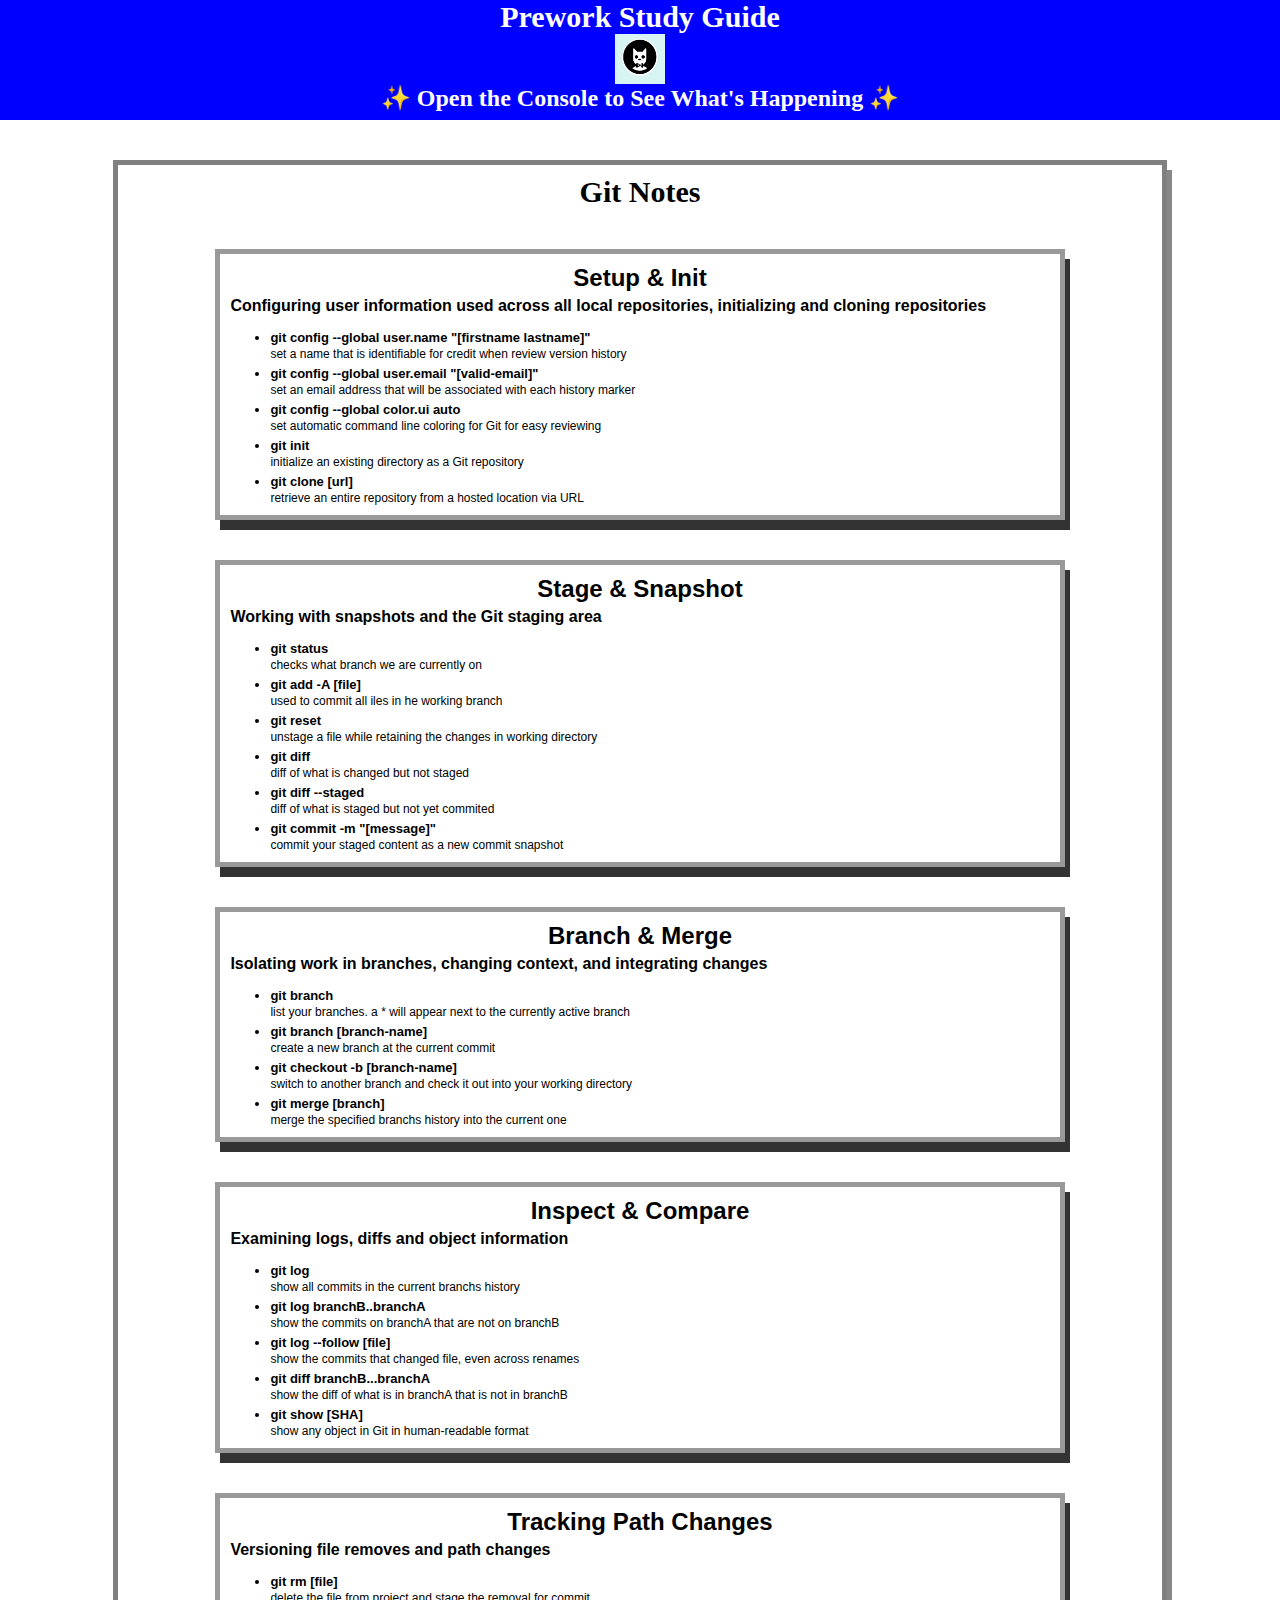
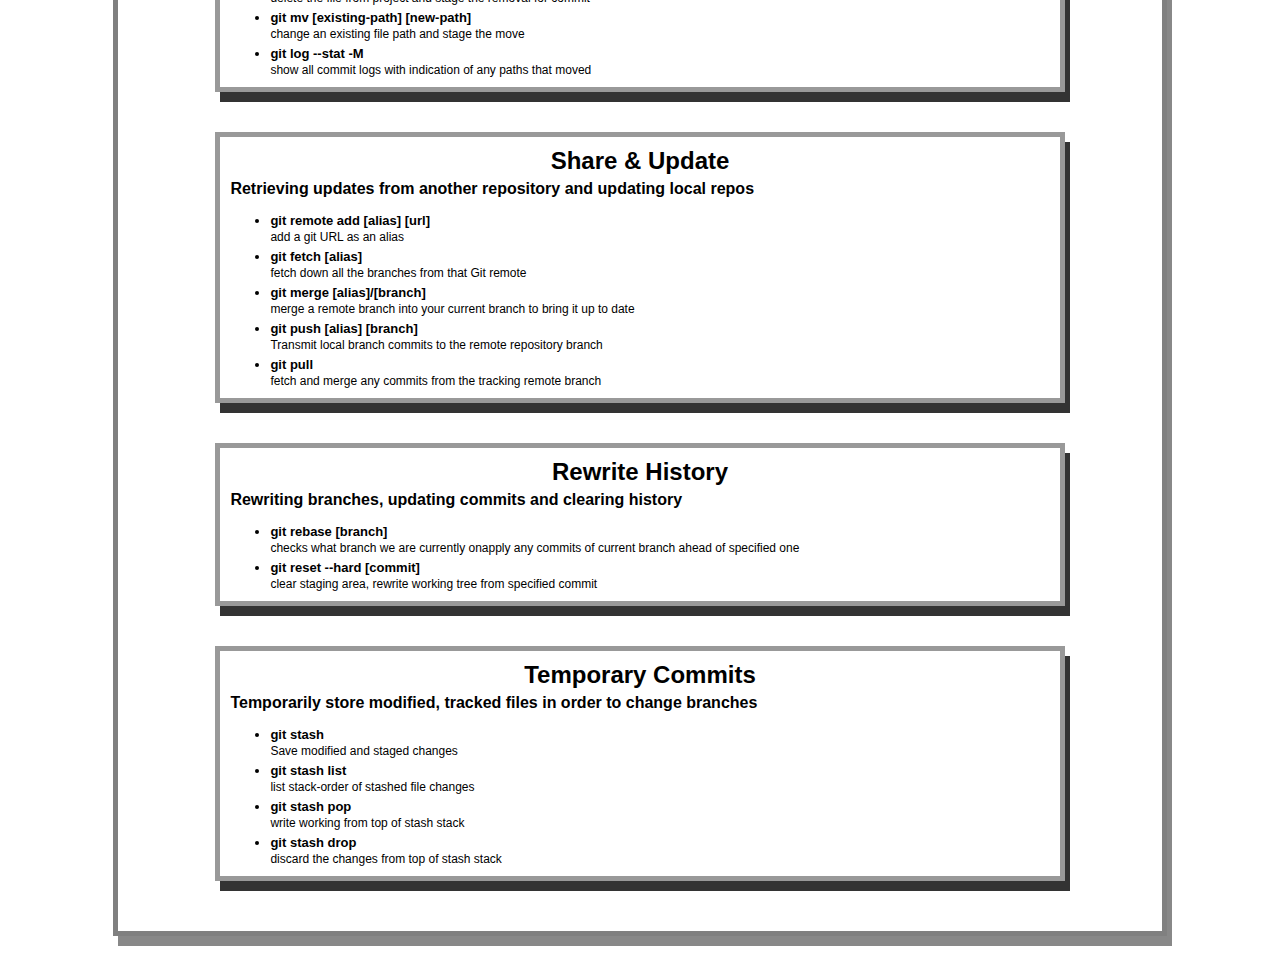
==== gitnotes.html @ 5f6956b2 "extra pages / css" ====
<!DOCTYPE html>
<html lang="en">
<head>
    <meta charset="UTF-8">
    <meta http-equiv="X-UA-Compatible" content="IE=edge">
    <meta name="viewport" content="width=device-width, initial-scale=1.0">
    <title>Git Notes</title>
    <link rel="stylesheet" href="./assets/style.css">
    <link rel="stylesheet" href="./assets/style2.css">
</head>
<body>
    <header id="top">
      <h1>Prework Study Guide</h1>
      <img src="./assets/bowtie-cat.png" alt="Profile image of cat wearing a bow tie." />
      <h2>✨ Open the Console to See What's Happening ✨</h2>
    </header>
    <main>
      <!-- Student code goes here -->
      <section class="card">
        <h1>Git Notes</h1>
        <div class="gitnotes">
            <h2>Setup & Init</h2>
            <h4>Configuring user information used across all local repositories, initializing and cloning repositories</h4>
            <ul>
            <li>git config --global user.name "[firstname lastname]"</li>set a name that is identifiable for credit when review version history 
            <li>git config --global user.email "[valid-email]" </li>set an email address that will be associated with each history marker
            <li>git config --global color.ui auto </li>set automatic command line coloring for Git for easy reviewing
            <li>git init </li>initialize an existing directory as a Git repository
            <li>git clone [url] </li>retrieve an entire repository from a hosted location via URL
            </ul>
        </div>
        <div class="gitnotes">
            <h2>Stage & Snapshot</h2>
            <h4>Working with snapshots and the Git staging area</h4>
            <ul>
            <li>git status </li>checks what branch we are currently on
            <li>git add -A [file] </li>used to commit all iles in he working branch
            <li>git reset </li>unstage a file while retaining the changes in working directory
            <li>git diff </li>diff of what is changed but not staged
            <li>git diff --staged </li>diff of what is staged but not yet commited
            <li>git commit -m "[message]" </li>commit your staged content as a new commit snapshot
            </ul>
        </div>
        <div class="gitnotes">
            <h2>Branch & Merge</h2>
            <h4>Isolating work in branches, changing context, and integrating changes</h4>
            <ul>
            <li>git branch </li>list your branches. a * will appear next to the currently active branch
            <li>git branch [branch-name] </li>create a new branch at the current commit
            <li>git checkout -b [branch-name] </li>switch to another branch and check it out into your working directory
            <li>git merge [branch]</li>merge the specified branchs history into the current one
            </ul>
        </div>
        <div class="gitnotes">
            <h2>Inspect & Compare</h2>
            <h4>Examining logs, diffs and object information</h4>
            <ul>
            <li>git log </li>show all commits in the current branchs history
            <li>git log branchB..branchA </li>show the commits on branchA that are not on branchB
            <li>git log --follow [file] </li>show the commits that changed file, even across renames
            <li>git diff branchB...branchA </li>show the diff of what is in branchA that is not in branchB
            <li>git show [SHA] </li>show any object in Git in human-readable format
            </ul>
        </div>
        <div class="gitnotes">
            <h2>Tracking Path Changes</h2>
            <h4>Versioning file removes and path changes</h4>
            <ul>
            <li>git rm [file] </li>delete the file from project and stage the removal for commit
            <li>git mv [existing-path] [new-path] </li>change an existing file path and stage the move
            <li>git log --stat -M </li>show all commit logs with indication of any paths that moved
            </ul>
        </div>
        <div class="gitnotes">
            <h2>Share & Update</h2>
            <h4>Retrieving updates from another repository and updating local repos</h4>
            <ul>
            <li>git remote add [alias] [url] </li>add a git URL as an alias
            <li>git fetch [alias] </li>fetch down all the branches from that Git remote
            <li>git merge [alias]/[branch] </li>merge a remote branch into your current branch to bring it up to date
            <li>git push [alias] [branch] </li>Transmit local branch commits to the remote repository branch
            <li>git pull </li>fetch and merge any commits from the tracking remote branch
            </ul>
        </div>
        <div class="gitnotes">
            <h2>Rewrite History</h2>
            <h4>Rewriting branches, updating commits and clearing history</h4>
            <ul>
            <li>git rebase [branch] </li>checks what branch we are currently onapply any commits of current branch ahead of specified one
            <li>git reset --hard [commit] </li>clear staging area, rewrite working tree from specified commit
            </ul>
        </div>
        <div class="gitnotes">
            <h2>Temporary Commits</h2>
            <h4>Temporarily store modified, tracked files in order to change branches</h4>
            <ul>
            <li>git stash </li>Save modified and staged changes
            <li>git stash list </li>list stack-order of stashed file changes
            <li>git stash pop </li>write working from top of stash stack
            <li>git stash drop </li>discard the changes from top of stash stack
            </ul>
        </div>
      </section>
    </main>
</body>
</html>
---- assets/style.css ----
* {
    margin: 0;
    padding: 0;
}

header, footer {
    width: 100%;
    height: 120px;
    background-color: blue;
    color: white;
}

h1, h2 {
    text-align: center;
}

img {
    display: block;
    height: 50px;
    width: 50px;
    margin-left: auto;
    margin-right: auto;
}

ul {
    padding-left: 40px;
    font-size: 20px;
}

p {
    text-align: center;
    font-size: 30px;
}

.card {
    width: 80%;
    margin: 40px auto;
    padding: 10px;
    border: 5px solid gray;
    box-shadow: 5px 10px #888888;
}
---- assets/style2.css ----
h1 {
    font-size: 30px;
}

h4 {
    padding-bottom: 10px;
    padding-top: 5px;
}

ul {
    padding-left: 40px;
    font-size: 12px;
}

.gitnotes {
    width: 80%;
    margin: 40px auto;
    padding: 10px;
    border: 5px solid #999;
    box-shadow: 5px 10px #333;
    font-family: Arial, Helvetica, sans-serif;
}

.gitnotes li {
    font-weight: bold;
    padding-top: 5px;
    padding-bottom: 2px;
    font-size: 13px;
}
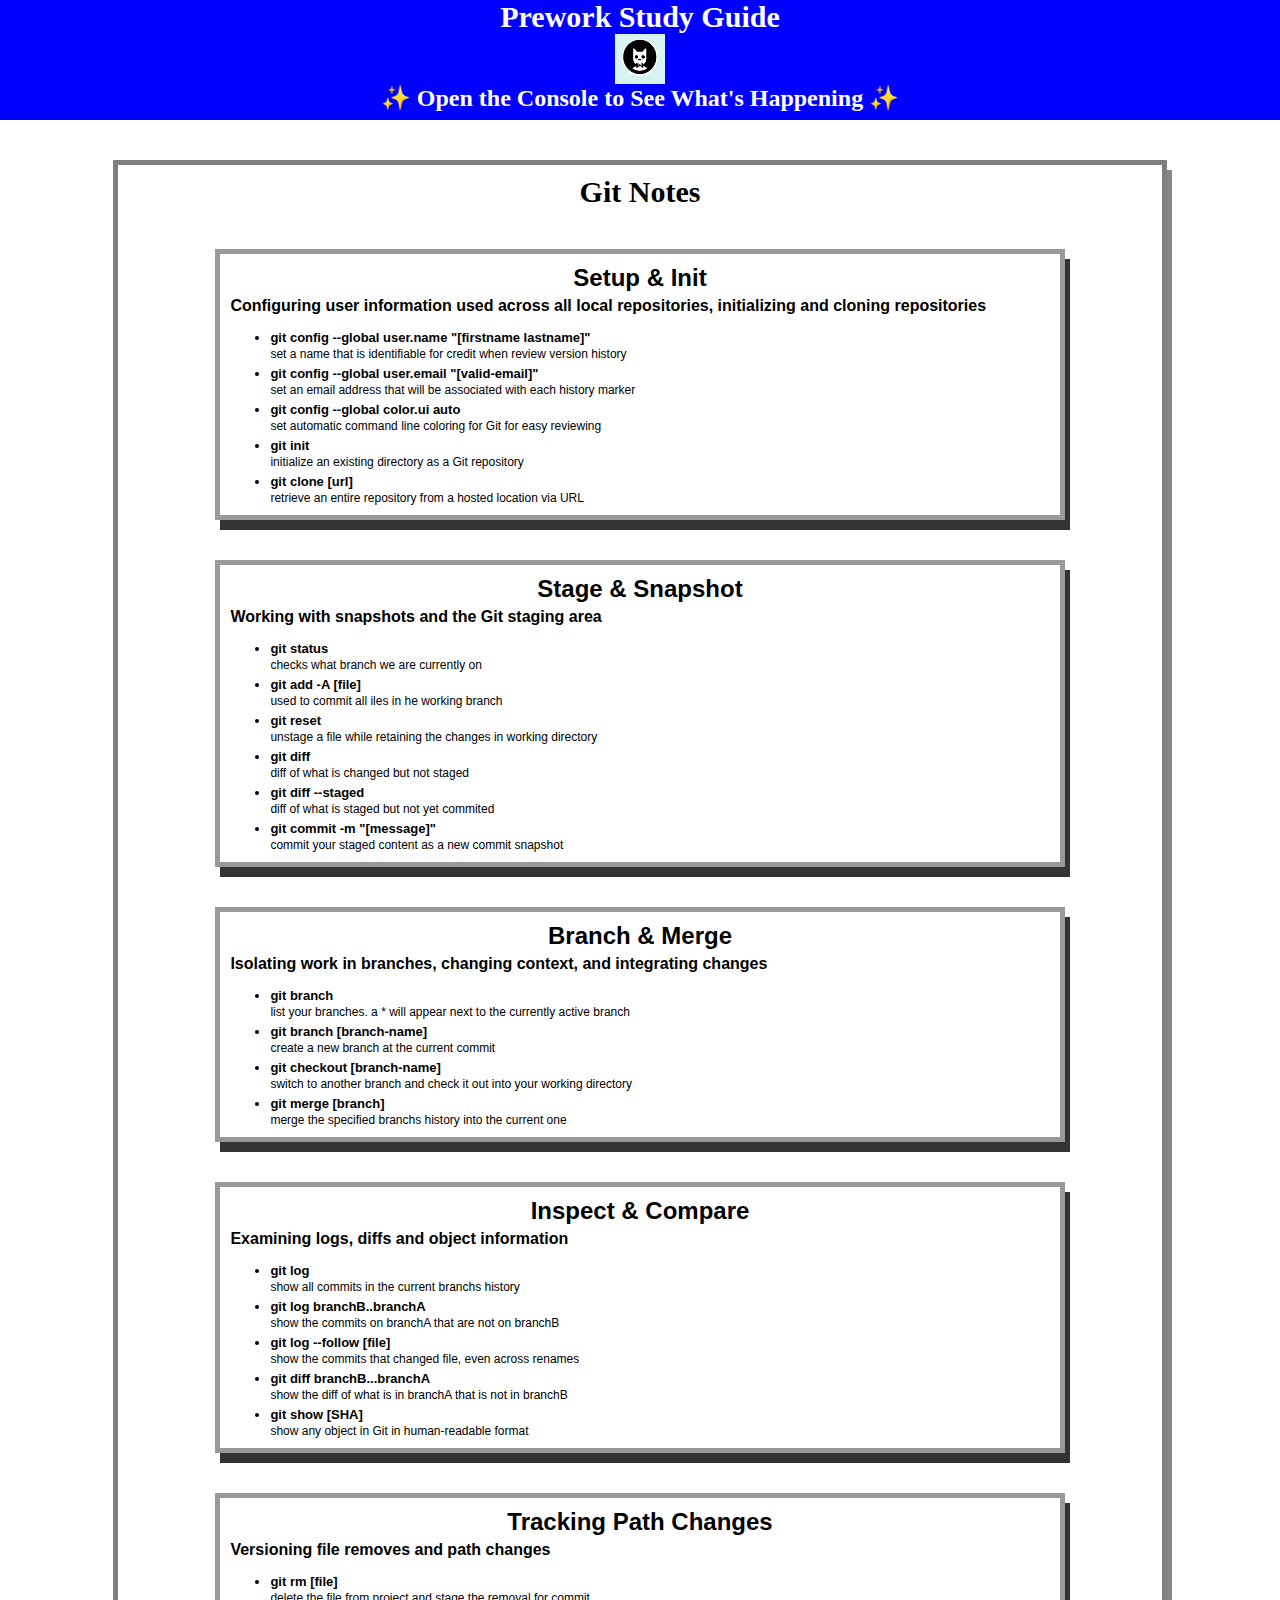
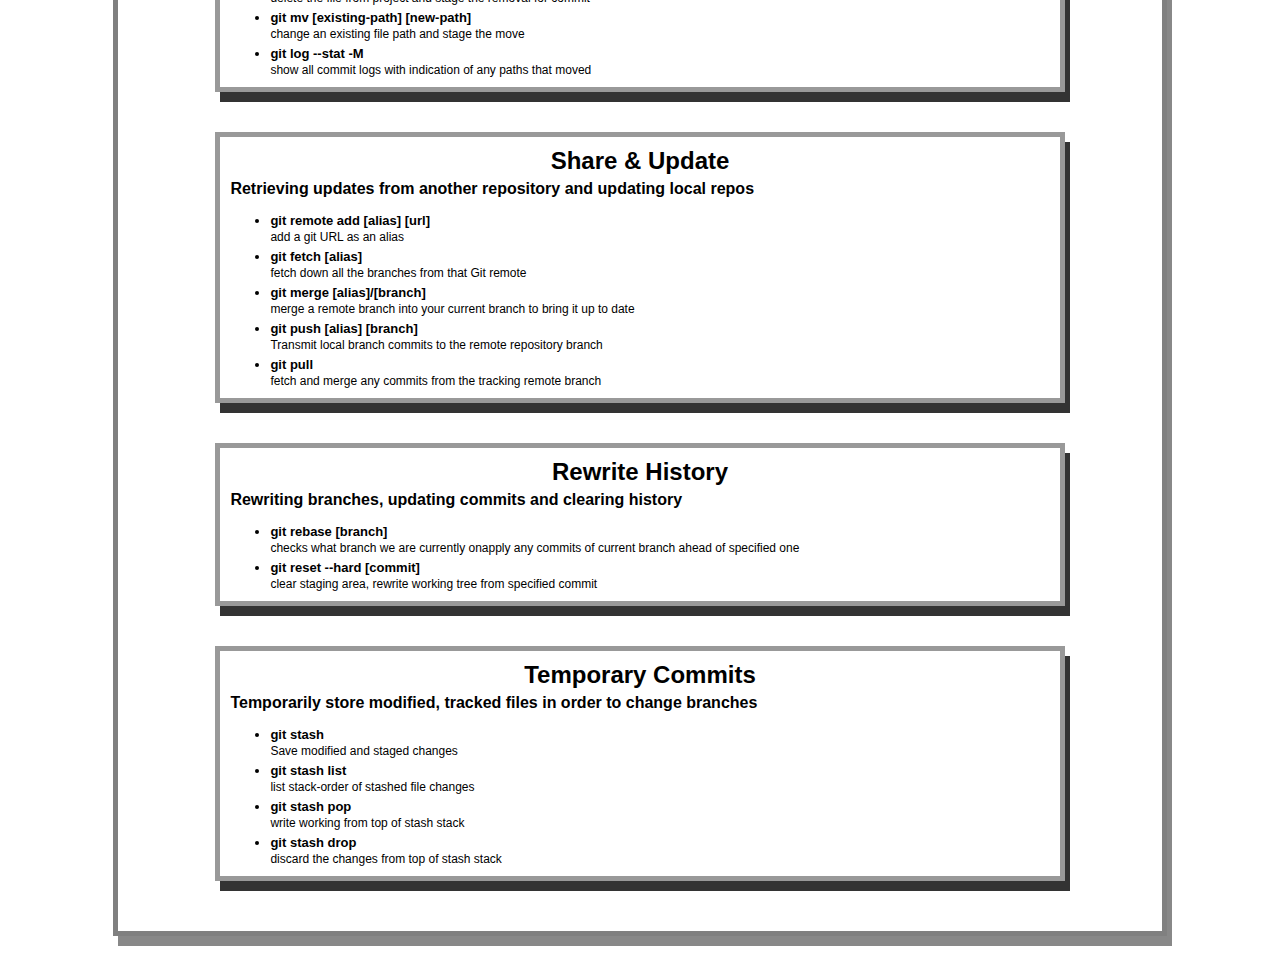
==== commit ae6a6a4c: "updated gitnotes.html" ====
--- a/gitnotes.html
+++ b/gitnotes.html
@@ -47,7 +47,7 @@
             <ul>
             <li>git branch </li>list your branches. a * will appear next to the currently active branch
             <li>git branch [branch-name] </li>create a new branch at the current commit
-            <li>git checkout -b [branch-name] </li>switch to another branch and check it out into your working directory
+            <li>git checkout [branch-name] </li>switch to another branch and check it out into your working directory
             <li>git merge [branch]</li>merge the specified branchs history into the current one
             </ul>
         </div>
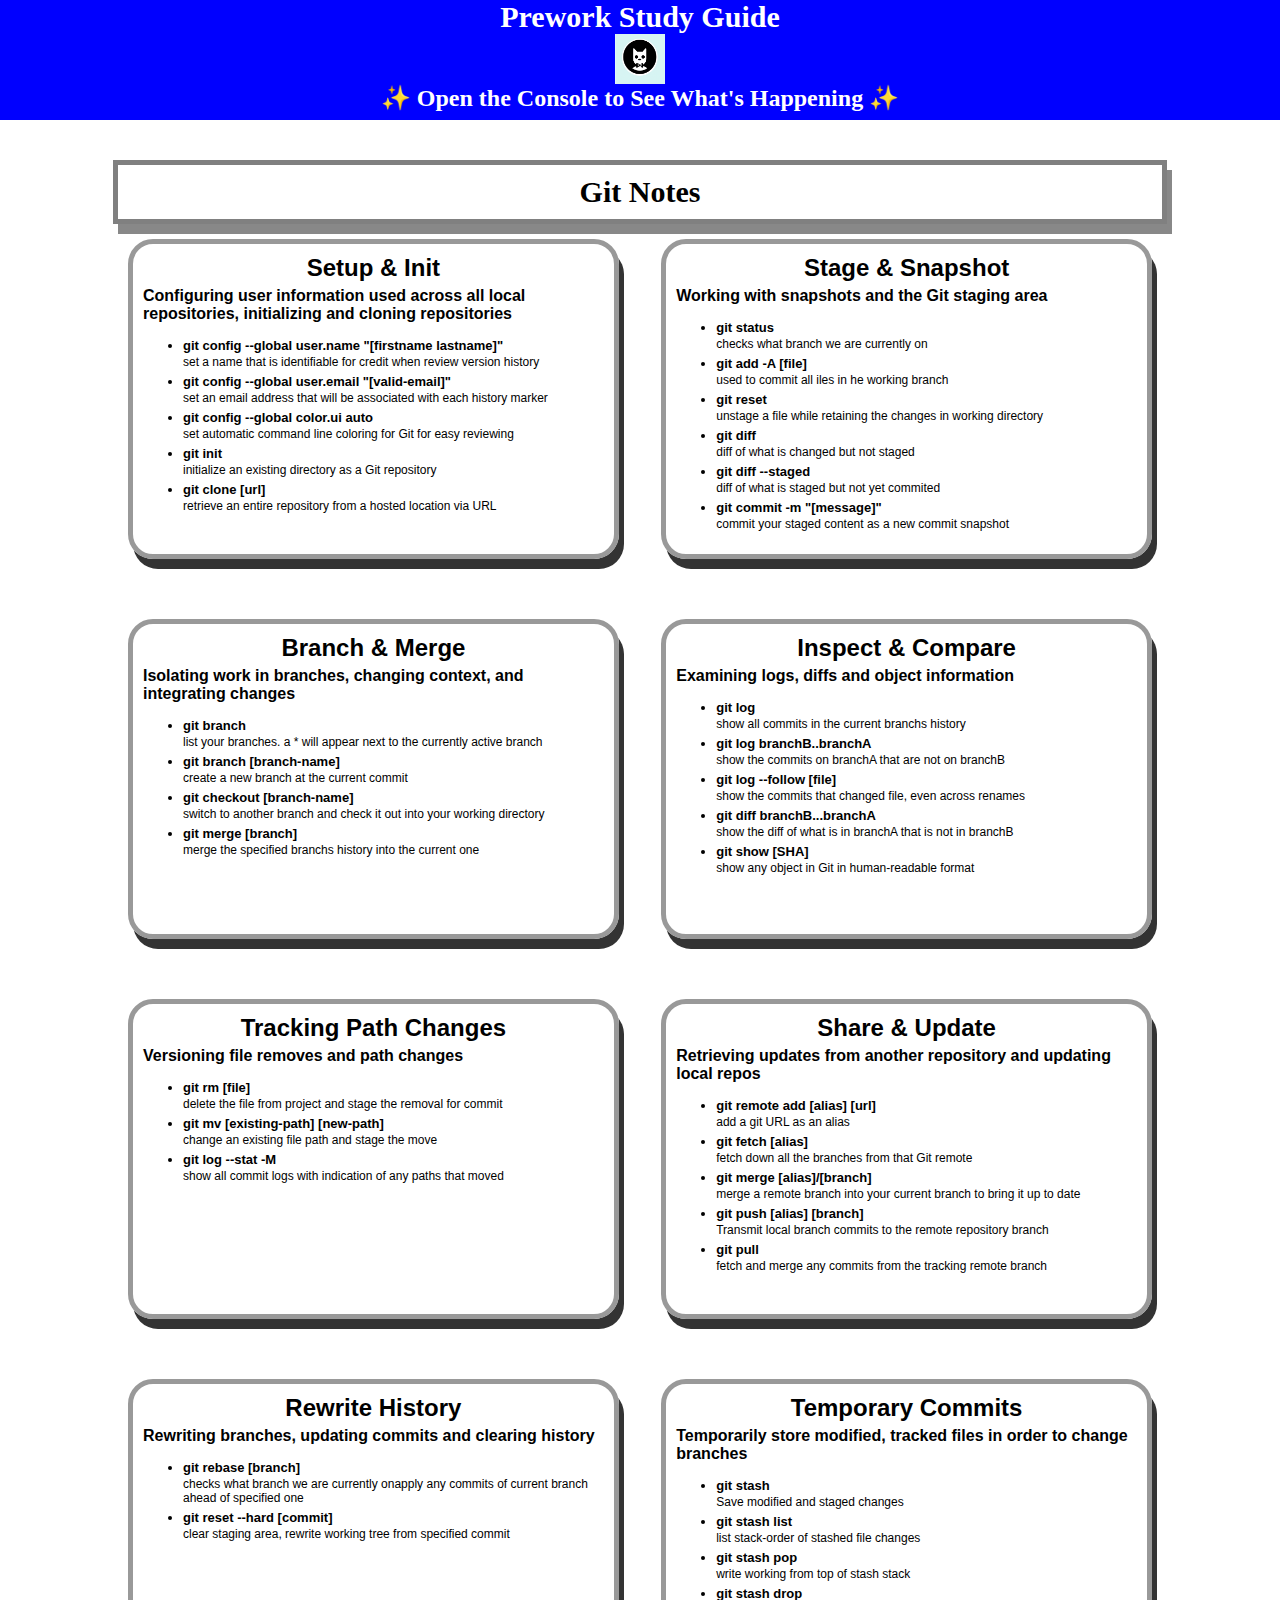
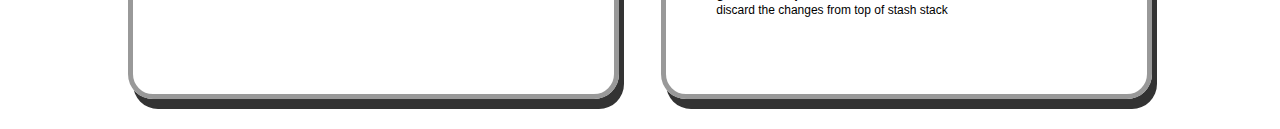
==== commit eacc1bbd: "added updates" ====
--- a/gitnotes.html
+++ b/gitnotes.html
@@ -18,87 +18,95 @@
       <!-- Student code goes here -->
       <section class="card">
         <h1>Git Notes</h1>
-        <div class="gitnotes">
-            <h2>Setup & Init</h2>
-            <h4>Configuring user information used across all local repositories, initializing and cloning repositories</h4>
-            <ul>
-            <li>git config --global user.name "[firstname lastname]"</li>set a name that is identifiable for credit when review version history 
-            <li>git config --global user.email "[valid-email]" </li>set an email address that will be associated with each history marker
-            <li>git config --global color.ui auto </li>set automatic command line coloring for Git for easy reviewing
-            <li>git init </li>initialize an existing directory as a Git repository
-            <li>git clone [url] </li>retrieve an entire repository from a hosted location via URL
-            </ul>
+        <div>
+            <div class="gitnotes top left">
+                <h2>Setup & Init</h2>
+                <h4>Configuring user information used across all local repositories, initializing and cloning repositories</h4>
+                <ul>
+                <li>git config --global user.name "[firstname lastname]"</li>set a name that is identifiable for credit when review version history 
+                <li>git config --global user.email "[valid-email]" </li>set an email address that will be associated with each history marker
+                <li>git config --global color.ui auto </li>set automatic command line coloring for Git for easy reviewing
+                <li>git init </li>initialize an existing directory as a Git repository
+                <li>git clone [url] </li>retrieve an entire repository from a hosted location via URL
+                </ul>
+            </div>
+            <div class="gitnotes top right">
+                <h2>Stage & Snapshot</h2>
+                <h4>Working with snapshots and the Git staging area</h4>
+                <ul>
+                <li>git status </li>checks what branch we are currently on
+                <li>git add -A [file] </li>used to commit all iles in he working branch
+                <li>git reset </li>unstage a file while retaining the changes in working directory
+                <li>git diff </li>diff of what is changed but not staged
+                <li>git diff --staged </li>diff of what is staged but not yet commited
+                <li>git commit -m "[message]" </li>commit your staged content as a new commit snapshot
+                </ul>
+            </div>
         </div>
-        <div class="gitnotes">
-            <h2>Stage & Snapshot</h2>
-            <h4>Working with snapshots and the Git staging area</h4>
-            <ul>
-            <li>git status </li>checks what branch we are currently on
-            <li>git add -A [file] </li>used to commit all iles in he working branch
-            <li>git reset </li>unstage a file while retaining the changes in working directory
-            <li>git diff </li>diff of what is changed but not staged
-            <li>git diff --staged </li>diff of what is staged but not yet commited
-            <li>git commit -m "[message]" </li>commit your staged content as a new commit snapshot
-            </ul>
+        <div>
+            <div class="gitnotes left">
+                <h2>Branch & Merge</h2>
+                <h4>Isolating work in branches, changing context, and integrating changes</h4>
+                <ul>
+                <li>git branch </li>list your branches. a * will appear next to the currently active branch
+                <li>git branch [branch-name] </li>create a new branch at the current commit
+                <li>git checkout [branch-name] </li>switch to another branch and check it out into your working directory
+                <li>git merge [branch]</li>merge the specified branchs history into the current one
+                </ul>
+            </div>
+            <div class="gitnotes right">
+                <h2>Inspect & Compare</h2>
+                <h4>Examining logs, diffs and object information</h4>
+                <ul>
+                <li>git log </li>show all commits in the current branchs history
+                <li>git log branchB..branchA </li>show the commits on branchA that are not on branchB
+                <li>git log --follow [file] </li>show the commits that changed file, even across renames
+                <li>git diff branchB...branchA </li>show the diff of what is in branchA that is not in branchB
+                <li>git show [SHA] </li>show any object in Git in human-readable format
+                </ul>
+            </div>
         </div>
-        <div class="gitnotes">
-            <h2>Branch & Merge</h2>
-            <h4>Isolating work in branches, changing context, and integrating changes</h4>
-            <ul>
-            <li>git branch </li>list your branches. a * will appear next to the currently active branch
-            <li>git branch [branch-name] </li>create a new branch at the current commit
-            <li>git checkout [branch-name] </li>switch to another branch and check it out into your working directory
-            <li>git merge [branch]</li>merge the specified branchs history into the current one
-            </ul>
+        <div>
+            <div class="gitnotes left">
+                <h2>Tracking Path Changes</h2>
+                <h4>Versioning file removes and path changes</h4>
+                <ul>
+                <li>git rm [file] </li>delete the file from project and stage the removal for commit
+                <li>git mv [existing-path] [new-path] </li>change an existing file path and stage the move
+                <li>git log --stat -M </li>show all commit logs with indication of any paths that moved
+                </ul>
+            </div>
+            <div class="gitnotes right">
+                <h2>Share & Update</h2>
+                <h4>Retrieving updates from another repository and updating local repos</h4>
+                <ul>
+                <li>git remote add [alias] [url] </li>add a git URL as an alias
+                <li>git fetch [alias] </li>fetch down all the branches from that Git remote
+                <li>git merge [alias]/[branch] </li>merge a remote branch into your current branch to bring it up to date
+                <li>git push [alias] [branch] </li>Transmit local branch commits to the remote repository branch
+                <li>git pull </li>fetch and merge any commits from the tracking remote branch
+                </ul>
+            </div>
         </div>
-        <div class="gitnotes">
-            <h2>Inspect & Compare</h2>
-            <h4>Examining logs, diffs and object information</h4>
-            <ul>
-            <li>git log </li>show all commits in the current branchs history
-            <li>git log branchB..branchA </li>show the commits on branchA that are not on branchB
-            <li>git log --follow [file] </li>show the commits that changed file, even across renames
-            <li>git diff branchB...branchA </li>show the diff of what is in branchA that is not in branchB
-            <li>git show [SHA] </li>show any object in Git in human-readable format
-            </ul>
-        </div>
-        <div class="gitnotes">
-            <h2>Tracking Path Changes</h2>
-            <h4>Versioning file removes and path changes</h4>
-            <ul>
-            <li>git rm [file] </li>delete the file from project and stage the removal for commit
-            <li>git mv [existing-path] [new-path] </li>change an existing file path and stage the move
-            <li>git log --stat -M </li>show all commit logs with indication of any paths that moved
-            </ul>
-        </div>
-        <div class="gitnotes">
-            <h2>Share & Update</h2>
-            <h4>Retrieving updates from another repository and updating local repos</h4>
-            <ul>
-            <li>git remote add [alias] [url] </li>add a git URL as an alias
-            <li>git fetch [alias] </li>fetch down all the branches from that Git remote
-            <li>git merge [alias]/[branch] </li>merge a remote branch into your current branch to bring it up to date
-            <li>git push [alias] [branch] </li>Transmit local branch commits to the remote repository branch
-            <li>git pull </li>fetch and merge any commits from the tracking remote branch
-            </ul>
-        </div>
-        <div class="gitnotes">
-            <h2>Rewrite History</h2>
-            <h4>Rewriting branches, updating commits and clearing history</h4>
-            <ul>
-            <li>git rebase [branch] </li>checks what branch we are currently onapply any commits of current branch ahead of specified one
-            <li>git reset --hard [commit] </li>clear staging area, rewrite working tree from specified commit
-            </ul>
-        </div>
-        <div class="gitnotes">
-            <h2>Temporary Commits</h2>
-            <h4>Temporarily store modified, tracked files in order to change branches</h4>
-            <ul>
-            <li>git stash </li>Save modified and staged changes
-            <li>git stash list </li>list stack-order of stashed file changes
-            <li>git stash pop </li>write working from top of stash stack
-            <li>git stash drop </li>discard the changes from top of stash stack
-            </ul>
+        <div>
+            <div class="gitnotes left">
+                <h2>Rewrite History</h2>
+                <h4>Rewriting branches, updating commits and clearing history</h4>
+                <ul>
+                <li>git rebase [branch] </li>checks what branch we are currently onapply any commits of current branch ahead of specified one
+                <li>git reset --hard [commit] </li>clear staging area, rewrite working tree from specified commit
+                </ul>
+            </div>
+            <div class="gitnotes right">
+                <h2>Temporary Commits</h2>
+                <h4>Temporarily store modified, tracked files in order to change branches</h4>
+                <ul>
+                <li>git stash </li>Save modified and staged changes
+                <li>git stash list </li>list stack-order of stashed file changes
+                <li>git stash pop </li>write working from top of stash stack
+                <li>git stash drop </li>discard the changes from top of stash stack
+                </ul>
+            </div>
         </div>
       </section>
     </main>
--- a/assets/style2.css
+++ b/assets/style2.css
@@ -12,18 +12,30 @@
     font-size: 12px;
 }
 
-.gitnotes {
+.gitnotes, .htmlnotes {
     width: 80%;
-    margin: 40px auto;
+    margin: 30px auto;
     padding: 10px;
     border: 5px solid #999;
     box-shadow: 5px 10px #333;
     font-family: Arial, Helvetica, sans-serif;
+    min-height: 290px;
+    border-radius: 25px;
 }
 
-.gitnotes li {
+.gitnotes li, .htmlnotes li {
     font-weight: bold;
     padding-top: 5px;
     padding-bottom: 2px;
     font-size: 13px;
+}
+
+.left {
+    float: left;
+    width: 45%;
+}
+
+.right {
+    float: right;
+    width: 45%;
 }